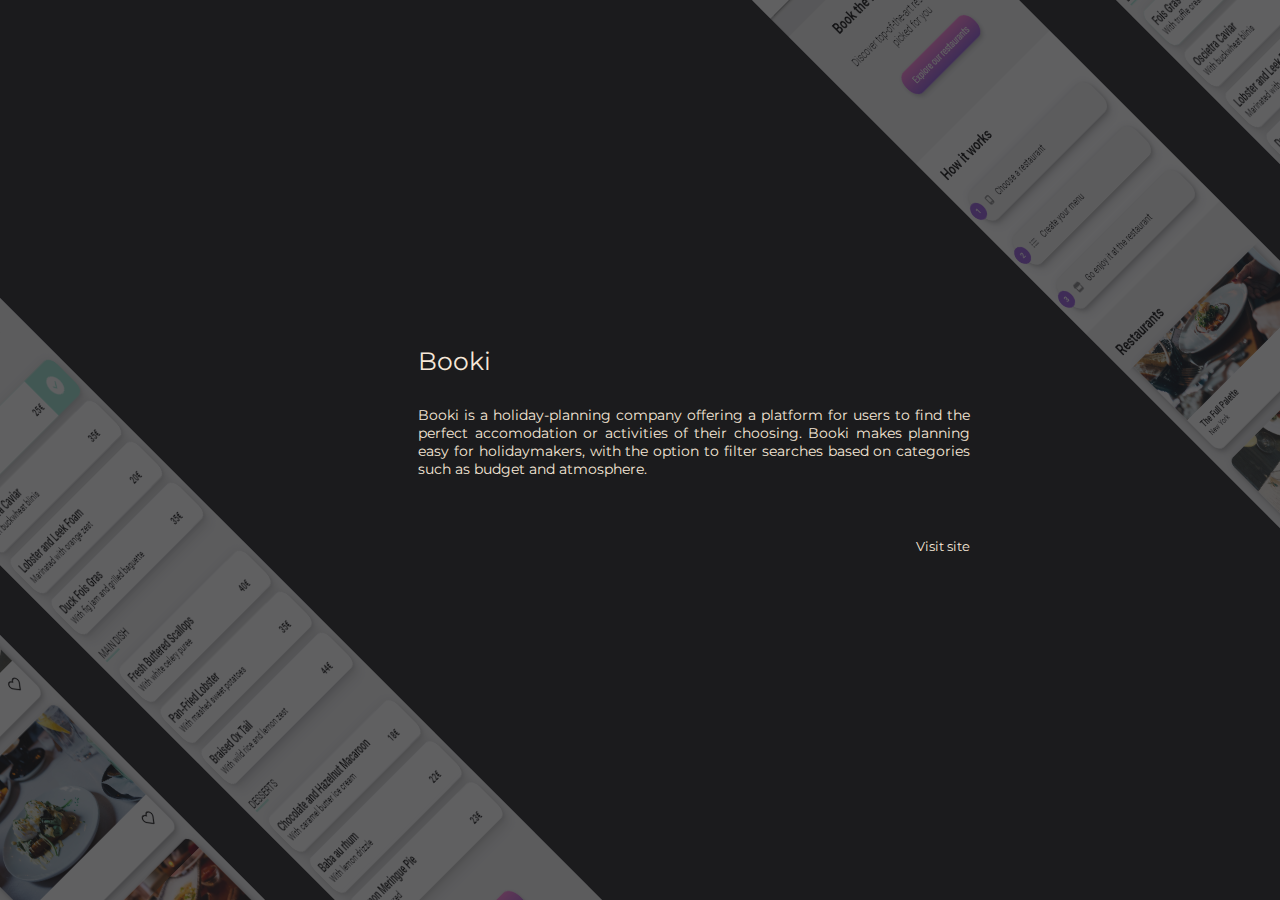
==== Booki.html @ 90eff213 "Booki text updated" ====
<!DOCTYPE html>
<html lang="en">
<head>
    <meta charset="UTF-8">
    <meta name="viewport" content="width=device-width, initial-scale=1.0">
    <link rel="stylesheet" href="css/style.css"/>
    <link rel="stylesheet" type="text/css" href="path/to/normalize.css">
    <link rel="stylesheet" href="https://cdnjs.cloudflare.com/ajax/libs/font-awesome/6.3.0/css/all.min.css" integrity="sha512-SzlrxWUlpfuzQ+pcUCosxcglQRNAq/DZjVsC0lE40xsADsfeQoEypE+enwcOiGjk/bSuGGKHEyjSoQ1zVisanQ==" crossorigin="anonymous" referrerpolicy="no-referrer">
    <link href="https://fonts.googleapis.com/css?family=Major+Mono+Display:regular" rel="stylesheet" />
    <link href="https://fonts.googleapis.com/css?family=Montserrat:100,200,300,regular,500,600,700,800,900,100italic,200italic,300italic,italic,500italic,600italic,700italic,800italic,900italic" rel="stylesheet" />
    <title>Booki Project Page</title>
</head>

<body>
    <div id="OhmyfoodPage">
        <div class="BackArrowContainer">
            <a href="index.html"><i class="fa-solid fa-arrow-left"></i></a>
        </div>
        <div class="OhmyfoodAllText">
            <div class="OhmyfoodDescription">
                <div class="OhmyfoodTitleContainer">
                    <h2 class="PageTitle">Booki</h2>
                </div>
        
                <p>Booki is a holiday-planning company offering a platform for users to find the perfect accomodation or activities of their choosing. Booki makes planning easy for holidaymakers, with the option to filter searches based on categories such as budget and atmosphere.
                </p>
        
                <div class="VisitSiteButtonContainer">
                    <button type="button"><a href="https://connie9584.github.io/Booki/">Visit site <i class="fa-solid fa-link"></i></a></button>
                </div>  
            </div>
        </div>

        <div class="OhmyfoodMobileViewMenuContainer">
            <img src="images/The-Enchanted-Plate.png">
        </div>

        <div class="OhmyfoodMobileViewHomeContainer">
            <img src="images/ohmyfood-home.png">
        </div>

        <div class="OhmyfoodMobileViewMenuContainer2">
            <img src="images/The-Enchanted-Plate.png">
        </div>

        <div class="OhmyfoodMobileViewHomeContainer2">
            <img src="images/ohmyfood-home.png">
        </div>



    
           


    </div>

    

  
</body>
</html>
---- css/style.css ----
*{
    box-sizing: border-box;
    margin: 0;
    padding: 0;
    font-family: "Montserrat",sans-serif;
    color:#F6E7D8;
    background-color:#1b1b1d;
    

}  

div.BackgroundImage {
    display:flex;
    z-index:0;
    align-items:center;
    width:100%;
    object-fit:cover;
    margin-top:-200px;
    justify-content:center;
}

img {
    width:1280px;
    opacity:84%;
}

div#Pages {
    padding-left:4%;
    padding-right:4%;
}

div.TitleContainer h1 {
    font-family:"Major Mono Display", sans-serif;
    display:flex;
    font-size:50px;
    padding-bottom:25px;

}

h2 {
    display:flex;
    font-weight:400;
    font-size:19.5px;


}

div.TitleContainer {

    display:flex;
    align-items:center;
    justify-content:center;
    flex-direction:column;
    z-index:3;
    position:relative;
    margin-top:-400px;
    background-color:transparent;
    text-shadow:3px 4px 10px #1b1b1a5e;


}

div.TitleContainer h1 {
    background-color: transparent;
}


div.TitleContainer h2 {
    background-color: transparent;
}

nav ul li a {
    position:relative;
    text-decoration:none;
    display:flex;
    color:#867F77;
    padding-bottom:20px;
    background-color:transparent;

}

nav ul li a:hover {
    color:#F6E7D8;
   
}


.NavBar  {
    display:flex;
    justify-content:right;
    padding-right:40px;
    padding-top:20px;
    z-index:3;
    background-color:transparent;



}

.NavBar ul li {
    list-style: none;
}

nav  {
    display:flex;
    flex-direction:column;

 
}


div.ScrollDownContainer {
    position:fixed;
    width:100vw;
    background-color:transparent;
    display:flex;
    align-items:center;
    flex-direction:column;
    padding-top:105px;


}

div.ScrollDownTextContainer {
    padding-bottom:5px;
    background-color:transparent;
    display:flex;
    justify-content:center;
}

i.fa-solid.fa-angle-down {
    background-color:transparent;
}

div.DownArrowContainer {
    background-color:transparent;
    display:flex;
    
}

section {
    padding-bottom:350px;
}


h2.PageTitle {
    font-size:25px;

}



div.ProjectTitlesContainer {
    display:flex;
    flex-direction:row;
    justify-content:space-between;
    position:relative;
    z-index:5;
    margin-top:-197px;
    background-color:transparent;
   
}

div.BookiTitle {
    margin-left: -23px;
    margin-top: -300px;
    background-color: transparent;

}



div.OhmyfoodTitle {
    margin-left: -23px;
    margin-top: -363px;
    background-color: transparent;
}

div.ComingSoonTitle {
    position:relative;
    left: -267px;
    margin-top: -84px;
    background-color: transparent;


}

div.ProjectTitleContainer  {
    display:flex;
    background-color:transparent;
    height: 123px;
    width: 225px;
    justify-content:center;
    align-items:center;    
    font-size:18px;
    color:#4D3D2E;
}



div.ProjectTitleContainer a {    
    text-decoration:none;
    background-color:transparent;  
    color:#4D3D2E;
}

div.ProjectTitleContainer a:hover{     
    color:#F6E7D8;
}

div.ComingSoonContainer {
    color:#4D3D2E;
    background-color:transparent;
    opacity:35%;
    font-weight:500;

}

div.Circle:hover {
    background-color:#1a1a1b;
}

div#ABOUT {
    height:700px;
}

#WORK {
    height:100vh;

}

#WORK a {
    font-weight:620;
}

div.WoodAbstract1Container img {
    width:700px;
    background-color:transparent;
    filter:saturate(130%)

}


div.WoodAbstract1Container {
    background-color:transparent;
    display:flex;
    align-items:center;
    position:relative;
    z-index:4;
    object-fit: contain;
    background-color: transparent;
    margin-left: -248px;
    margin-top: 94px;
}

div.WoodAbstract2Container img {
    width:630px;
    background-color:transparent;
    filter:saturate(130%)

}


div.WoodAbstract2Container {
    background-color:transparent;
    display:flex;
    align-items:center;
    position:relative;
    z-index:4;
    object-fit: contain;
    background-color: transparent;
    margin-left: 226px;
    margin-top: -550px;
}


div.WoodAbstract3Container img {
    width:660px;
    background-color:transparent;
    filter:saturate(130%);


}


div.WoodAbstract3Container {
    background-color:transparent;
    display:flex;
    align-items:center;
    position:relative;
    z-index:4;
    object-fit: contain;
    background-color: transparent;
    margin-left: 435px;
    margin-top: -3px;
    transform: rotate(35deg);

}


#ABOUT {
    padding-top:80px;
    height:100vh;

}

#ABOUT h2 {
    padding-bottom:30px;
}

div.AboutTextContainer {
    width:500px;
}

#CONTACT {
   height:200px;
   
}

#CONTACT h2 {
    padding-bottom:30px;
}

div.ContactTextContainer {
    width:500px;
    
}

div#OhmyfoodPage {
    padding-left:4%;
    padding-right:4%;
    display:flex;
    flex-direction:row;
    justify-content: space-between;


}

div#OhmyfoodPage {
    overflow:hidden;

}

div.OhmyfoodTitleContainer {
    width:300px;
    padding-bottom:30px;
}

p {
    width:500px;
    padding-bottom:30px;
    text-align:justify;
}

button {
    border-width: 0px;
}

button a {
    text-decoration:none;
    
}

div.VisitSiteButtonContainer {
    display:flex;
    justify-content: right;
    padding-top:30px;
}
div.OhmyfoodMobileViewHomeContainer img {
    width: 189px;
    height: 150vh;
    opacity:30%;
}

div.OhmyfoodMobileViewHomeContainer {
    display: flex;
    width: 394px;
    max-height: 100vh;
    top: -199px;
    position: relative;
    left: 100px;
    transform: rotate(-45deg);
    background: transparent;
}

    
div.OhmyfoodMobileViewMenuContainer {
    display: flex;
    width: 394px;
    max-height: 100vh;
    top: -402px;
    position: relative;
    left: 450px;
    transform:rotate(-45deg);

}

div.OhmyfoodMobileViewMenuContainer img {
    width: 189px;
    height: 150vh;
    opacity:30%;
}



div.OhmyfoodDescription {
    margin-right:150px;

}

div.OhmyfoodDescription p {
    width: 552px;

}

div.OhmyfoodAllText {
    display:flex;
    justify-content:center;
    align-items:center;
    width:100vw;
    height:100vh;
    left: 367px;
    position: relative;
    font-size: 14px;
}

div.OhmyfoodMobileViewHomeContainer2 {
    display: flex;
    width: 394px;
    max-height: 100vh;
    position: relative;
    left: -1706px;
    top: 27px;
    transform:rotate(-45deg);

}

div.OhmyfoodMobileViewHomeContainer2 img {
    width: 189px;
    height: 150vh;
    opacity:30%;
}


div.OhmyfoodMobileViewMenuContainer2 {
    display: flex;
    width: 394px;
    max-height: 100vh;
    top: 64px;
    position: relative;
    left: -1143px;
    transform:rotate(-45deg);

}

div.OhmyfoodMobileViewMenuContainer2 img {
    width: 189px;
    height: 150vh;
    opacity:30%;
}

div.BackArrowContainer {
    padding-top:30px;
}

i.fa-solid.fa-arrow-left {
    color:#867F77;
    font-size:18px;
}

i.fa-solid.fa-arrow-left:hover {
    color:#F6E7D8;
}
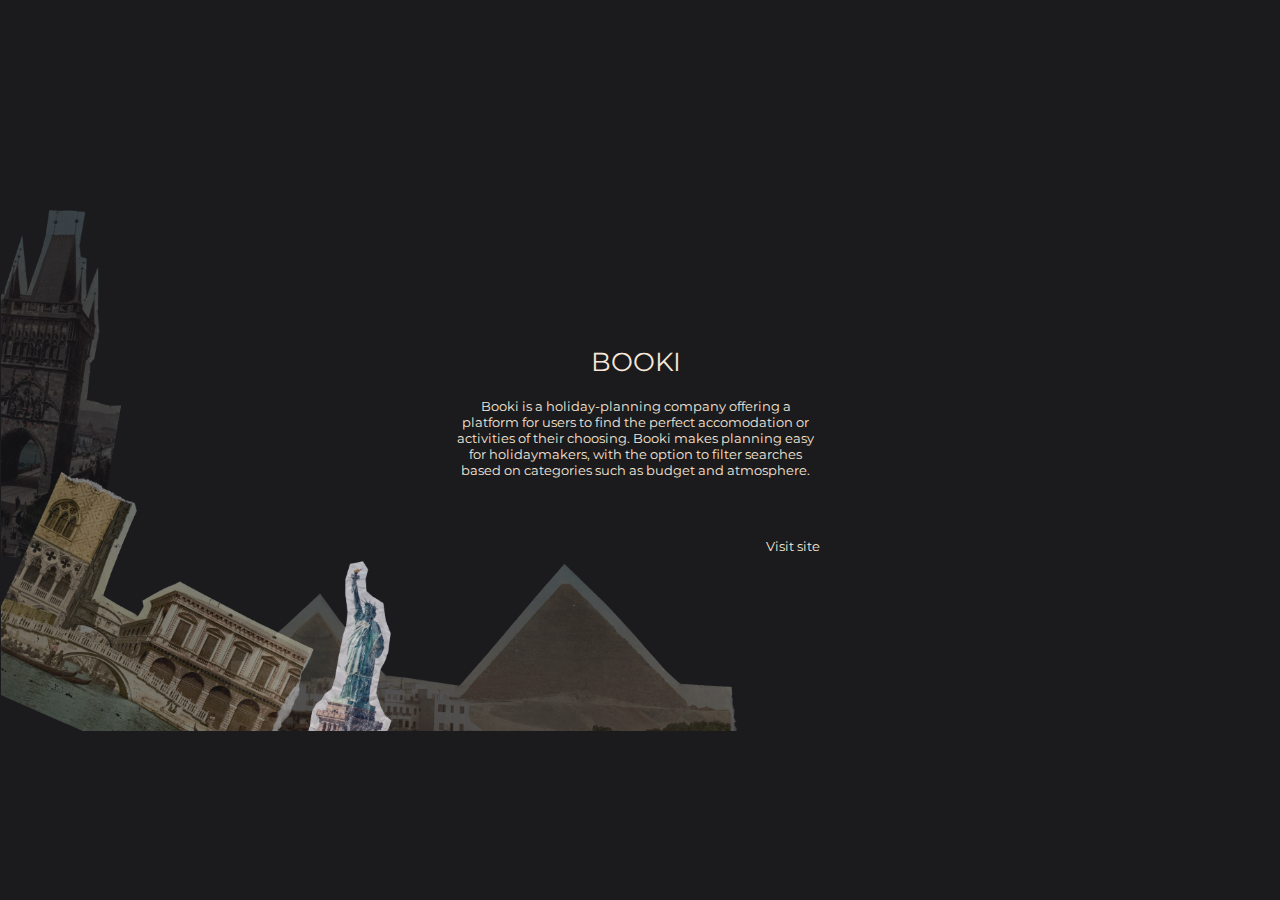
==== commit 78373245: "Booki border collage added" ====
--- a/Booki.html
+++ b/Booki.html
@@ -12,14 +12,14 @@
 </head>
 
 <body>
-    <div id="OhmyfoodPage">
+    <div id="BookiPage">
         <div class="BackArrowContainer">
             <a href="index.html"><i class="fa-solid fa-arrow-left"></i></a>
         </div>
-        <div class="OhmyfoodAllText">
-            <div class="OhmyfoodDescription">
-                <div class="OhmyfoodTitleContainer">
-                    <h2 class="PageTitle">Booki</h2>
+        <div class="BookiAllText">
+            <div class="BookiDescription">
+                <div class="BookiTitleContainer">
+                    <h2 class="PageTitle">BOOKI</h2>
                 </div>
         
                 <p>Booki is a holiday-planning company offering a platform for users to find the perfect accomodation or activities of their choosing. Booki makes planning easy for holidaymakers, with the option to filter searches based on categories such as budget and atmosphere.
@@ -31,28 +31,10 @@
             </div>
         </div>
 
-        <div class="OhmyfoodMobileViewMenuContainer">
-            <img src="images/The-Enchanted-Plate.png">
+        <div class="BookiCollageBorderContainer">
+            <img src="images/BookiCollageBorder.png">
         </div>
-
-        <div class="OhmyfoodMobileViewHomeContainer">
-            <img src="images/ohmyfood-home.png">
-        </div>
-
-        <div class="OhmyfoodMobileViewMenuContainer2">
-            <img src="images/The-Enchanted-Plate.png">
-        </div>
-
-        <div class="OhmyfoodMobileViewHomeContainer2">
-            <img src="images/ohmyfood-home.png">
-        </div>
-
-
-
     
-           
-
-
     </div>
 
     
--- a/css/style.css
+++ b/css/style.css
@@ -144,7 +144,7 @@
 
 
 h2.PageTitle {
-    font-size:25px;
+    font-size:26px;
 
 }
 
@@ -354,10 +354,13 @@
 
 button {
     border-width: 0px;
+    background-color: transparent;
 }
 
 button a {
     text-decoration:none;
+    background-color: transparent;
+    
     
 }
 
@@ -365,6 +368,7 @@
     display:flex;
     justify-content: right;
     padding-top:30px;
+    background-color: transparent;
 }
 div.OhmyfoodMobileViewHomeContainer img {
     width: 189px;
@@ -422,6 +426,8 @@
     left: 367px;
     position: relative;
     font-size: 14px;
+    z-index: 1;
+    background-color: transparent;
 }
 
 div.OhmyfoodMobileViewHomeContainer2 {
@@ -472,3 +478,76 @@
     color:#F6E7D8;
 }
 
+
+div.BookiDescription {
+    z-index: 1;
+    background-color: transparent;
+    font-size:13px;
+
+}
+
+div.BookiDescription p {
+    width: 368px;
+    z-index: 1;
+    background-color: transparent;
+    position: relative;
+
+}
+
+div.BookiAllText {
+    display:flex;
+    justify-content:center;
+    align-items:center;
+    width:100vw;
+    height:100vh;
+    left: 367px;
+    position: relative;
+    font-size: 14px;
+    z-index: 1;
+    background-color: transparent;
+
+}
+
+div#BookiPage {
+    padding-left:4%;
+    padding-right:4%;
+    display:flex;
+    flex-direction:row;
+    justify-content: space-between;
+    overflow:hidden;
+    height:100vh;
+
+   
+
+}
+
+div.BookiTitleContainer {
+    background: transparent;
+    padding-bottom:20px;
+    display:flex;
+    justify-content: center;
+}
+
+h2.PageTitle{
+    background-color: transparent;
+
+}
+
+div.BookiDescription p {
+    text-align:center;
+}
+
+div.BookiCollageBorderContainer {
+    display: flex;
+    z-index: 0;
+    position: relative;
+    left: -485px;
+    align-items: center;
+    top: 14px;
+}
+
+div.BookiCollageBorderContainer img {
+    aspect-ratio: auto;
+    width: 58vw;
+
+}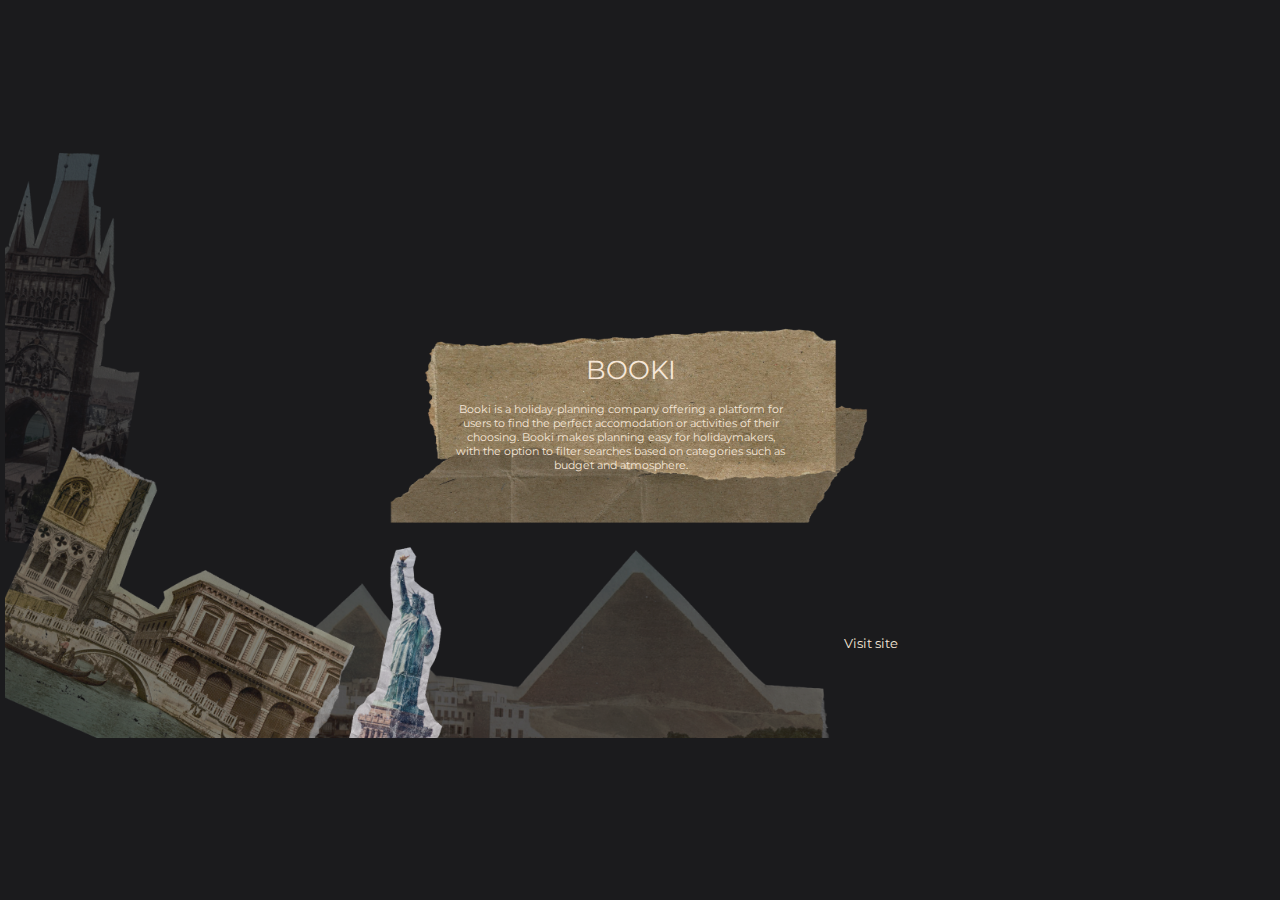
==== commit 170d3a22: "Booki border and paper image text adjusted" ====
--- a/Booki.html
+++ b/Booki.html
@@ -21,7 +21,10 @@
                 <div class="BookiTitleContainer">
                     <h2 class="PageTitle">BOOKI</h2>
                 </div>
-        
+
+                <div class="BookiTextPaperBackground">
+                    <img src="images/BookiTextPaperBackground.png">
+                </div>
                 <p>Booki is a holiday-planning company offering a platform for users to find the perfect accomodation or activities of their choosing. Booki makes planning easy for holidaymakers, with the option to filter searches based on categories such as budget and atmosphere.
                 </p>
         
--- a/css/style.css
+++ b/css/style.css
@@ -480,7 +480,7 @@
 
 
 div.BookiDescription {
-    z-index: 1;
+    z-index: 2;
     background-color: transparent;
     font-size:13px;
 
@@ -526,6 +526,10 @@
     padding-bottom:20px;
     display:flex;
     justify-content: center;
+    position: relative;
+    top: 105px;
+    left: -27px;
+    z-index: 2;
 }
 
 h2.PageTitle{
@@ -535,19 +539,38 @@
 
 div.BookiDescription p {
     text-align:center;
-}
+    top: -103px;
+    left: 38px;
+    font-size: 11.3px;
+    width: 329px;
+}
+
 
 div.BookiCollageBorderContainer {
     display: flex;
     z-index: 0;
     position: relative;
-    left: -485px;
+    left: -526px;
     align-items: center;
-    top: 14px;
+    top: -12px;
 }
 
 div.BookiCollageBorderContainer img {
     aspect-ratio: auto;
-    width: 58vw;
-
+    width: 65vw;
+
+}
+
+div.BookiTextPaperBackground {
+    aspect-ratio: auto;
+    z-index: 1;
+    position: relative;
+    top: 25px;
+    left: -29px;
+
+}
+
+div.BookiTextPaperBackground img{
+    aspect-ratio: auto;
+    width: 480px;
 }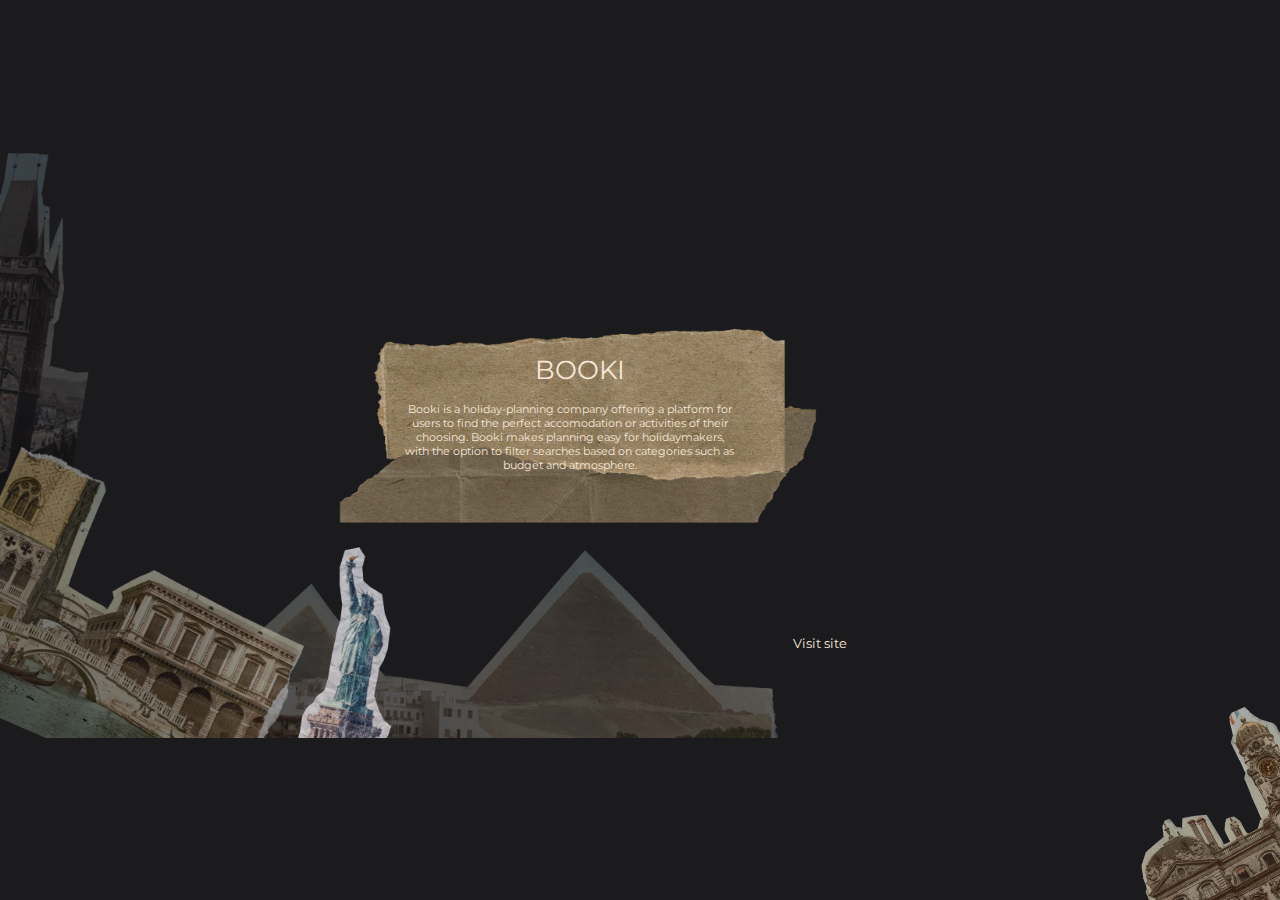
==== commit 551deeca: "Right corner of Booki border added" ====
--- a/Booki.html
+++ b/Booki.html
@@ -34,9 +34,16 @@
             </div>
         </div>
 
-        <div class="BookiCollageBorderContainer">
-            <img src="images/BookiCollageBorder.png">
+        <div class="BookiBorder">
+            <div class="BookiCollageBorderContainer">
+                <img src="images/BookiCollageBorder.png">
+            </div>
+    
+            <div class="BookiCollageBorderRightCornerContainer">
+                <img src="images/BookiCollageBorderRightCorner.png">
+            </div>
         </div>
+        
     
     </div>
 
--- a/css/style.css
+++ b/css/style.css
@@ -467,6 +467,8 @@
 
 div.BackArrowContainer {
     padding-top:30px;
+    z-index:4;
+    background-color:transparent;
 }
 
 i.fa-solid.fa-arrow-left {
@@ -480,7 +482,7 @@
 
 
 div.BookiDescription {
-    z-index: 2;
+    z-index: 4;
     background-color: transparent;
     font-size:13px;
 
@@ -503,14 +505,12 @@
     left: 367px;
     position: relative;
     font-size: 14px;
-    z-index: 1;
+    z-index: 4;
     background-color: transparent;
 
 }
 
 div#BookiPage {
-    padding-left:4%;
-    padding-right:4%;
     display:flex;
     flex-direction:row;
     justify-content: space-between;
@@ -529,7 +529,7 @@
     position: relative;
     top: 105px;
     left: -27px;
-    z-index: 2;
+    z-index: 4;
 }
 
 h2.PageTitle{
@@ -548,18 +548,42 @@
 
 div.BookiCollageBorderContainer {
     display: flex;
+    justify-content:start;
     z-index: 0;
     position: relative;
     left: -526px;
     align-items: center;
     top: -12px;
-}
+    background:transparent;
+}
+
 
 div.BookiCollageBorderContainer img {
     aspect-ratio: auto;
     width: 65vw;
 
 }
+
+div.BookiCollageBorderRightCornerContainer {
+    display: flex;
+    left: -174px;
+    position: relative;
+    background: transparent;
+    align-items: flex-end;
+}
+
+div.BookiCollageBorderRightCornerContainer img {
+    aspect-ratio: auto;
+    width: fit-content;
+    object-fit: none;
+}
+
+div.BookiBorder {
+    display: flex;
+    z-index:3;
+    background:transparent;
+}
+
 
 div.BookiTextPaperBackground {
     aspect-ratio: auto;
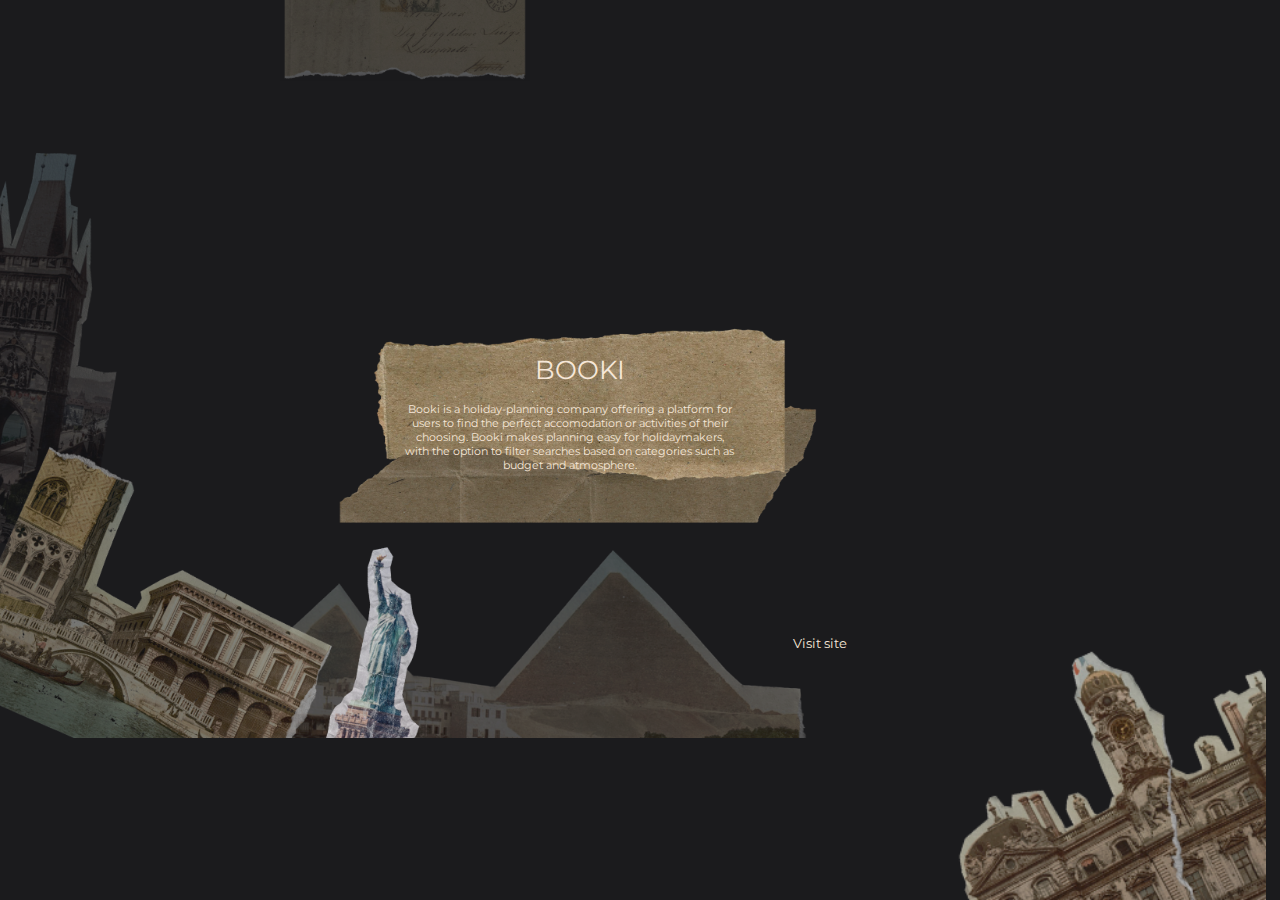
==== commit 584dd396: "Booki background postcard formatted" ====
--- a/Booki.html
+++ b/Booki.html
@@ -34,6 +34,10 @@
             </div>
         </div>
 
+        <div class="BookiBackgroundPostcardContainer">
+            <img src="images/BookiBackgroundPostcard.png">
+        </div>
+
         <div class="BookiBorder">
             <div class="BookiCollageBorderContainer">
                 <img src="images/BookiCollageBorder.png">
--- a/css/style.css
+++ b/css/style.css
@@ -551,7 +551,7 @@
     justify-content:start;
     z-index: 0;
     position: relative;
-    left: -526px;
+    left: -748px;
     align-items: center;
     top: -12px;
     background:transparent;
@@ -566,16 +566,17 @@
 
 div.BookiCollageBorderRightCornerContainer {
     display: flex;
-    left: -174px;
+    left: -607px;
     position: relative;
     background: transparent;
     align-items: flex-end;
+    width: 500px;
 }
 
 div.BookiCollageBorderRightCornerContainer img {
     aspect-ratio: auto;
-    width: fit-content;
-    object-fit: none;
+    width: 311px;
+    object-fit: cover;
 }
 
 div.BookiBorder {
@@ -597,4 +598,17 @@
 div.BookiTextPaperBackground img{
     aspect-ratio: auto;
     width: 480px;
+}
+
+div.BookiBackgroundPostcardContainer img {
+    position: relative;
+    background: transparent;
+    width: 250px;
+    z-index: 4;
+}
+
+div.BookiBackgroundPostcardContainer {
+    position: relative;
+    left: -200px;
+    top: -186px;
 }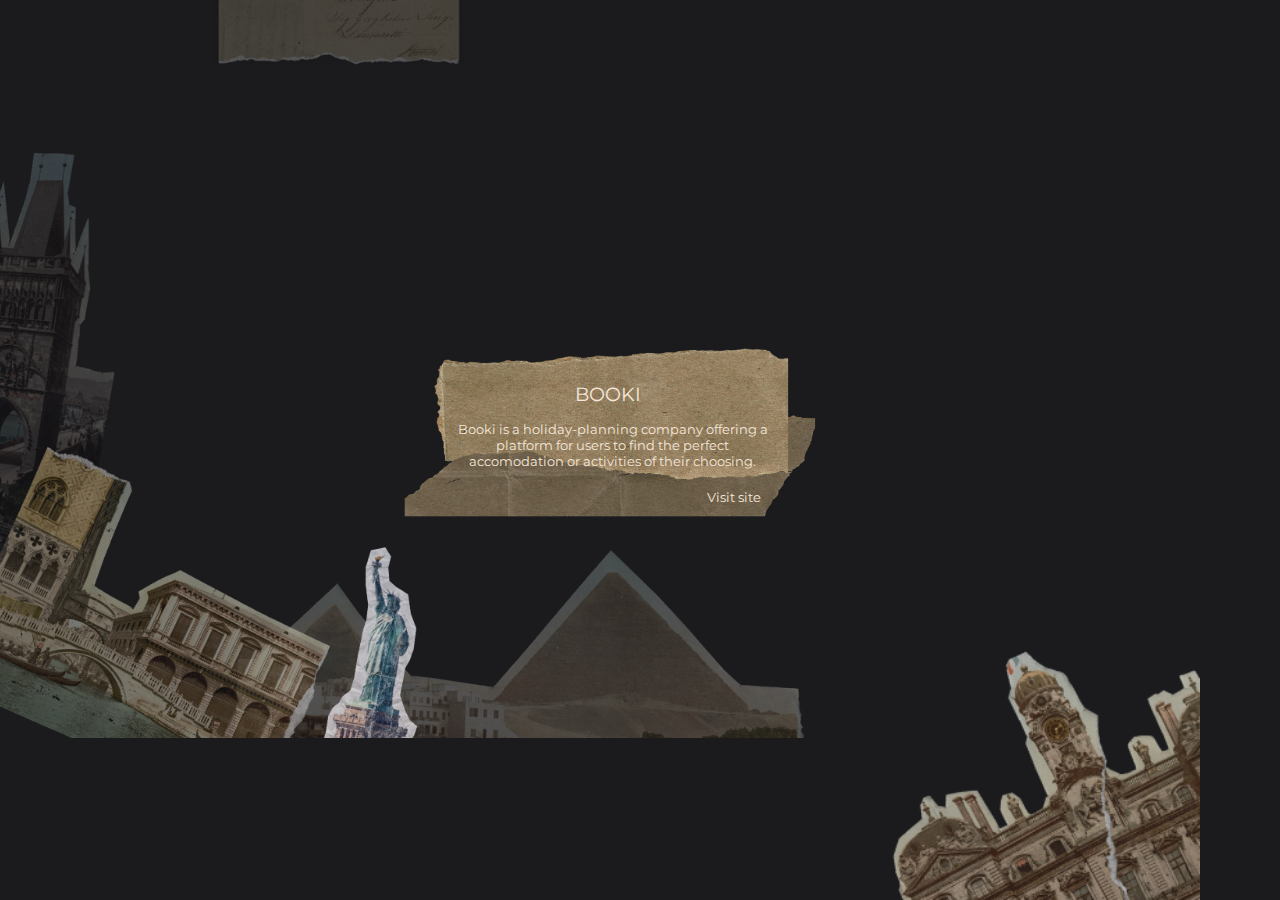
==== commit 753dfb16: "Shortened Booki description and moved visit site" ====
--- a/Booki.html
+++ b/Booki.html
@@ -25,7 +25,7 @@
                 <div class="BookiTextPaperBackground">
                     <img src="images/BookiTextPaperBackground.png">
                 </div>
-                <p>Booki is a holiday-planning company offering a platform for users to find the perfect accomodation or activities of their choosing. Booki makes planning easy for holidaymakers, with the option to filter searches based on categories such as budget and atmosphere.
+                <p>Booki is a holiday-planning company offering a platform for users to find the perfect accomodation or activities of their choosing.
                 </p>
         
                 <div class="VisitSiteButtonContainer">
--- a/css/style.css
+++ b/css/style.css
@@ -144,7 +144,7 @@
 
 
 h2.PageTitle {
-    font-size:26px;
+    font-size:19px;
 
 }
 
@@ -369,11 +369,19 @@
     justify-content: right;
     padding-top:30px;
     background-color: transparent;
+    top: -117px;
+    position: relative;
+    z-index: 5;
+    left: -20px;
 }
 div.OhmyfoodMobileViewHomeContainer img {
     width: 189px;
     height: 150vh;
     opacity:30%;
+}
+
+i.fa-solid.fa-link {
+    background: transparent;
 }
 
 div.OhmyfoodMobileViewHomeContainer {
@@ -528,7 +536,7 @@
     justify-content: center;
     position: relative;
     top: 105px;
-    left: -27px;
+    left: 34px;
     z-index: 4;
 }
 
@@ -539,9 +547,9 @@
 
 div.BookiDescription p {
     text-align:center;
-    top: -103px;
-    left: 38px;
-    font-size: 11.3px;
+    top: -77px;
+    left: 81px;
+    font-size: 13px;
     width: 329px;
 }
 
@@ -551,7 +559,7 @@
     justify-content:start;
     z-index: 0;
     position: relative;
-    left: -748px;
+    left: -684px;
     align-items: center;
     top: -12px;
     background:transparent;
@@ -591,13 +599,13 @@
     z-index: 1;
     position: relative;
     top: 25px;
-    left: -29px;
+    left: 36px;
 
 }
 
 div.BookiTextPaperBackground img{
     aspect-ratio: auto;
-    width: 480px;
+    width: 414px;
 }
 
 div.BookiBackgroundPostcardContainer img {
@@ -610,5 +618,5 @@
 div.BookiBackgroundPostcardContainer {
     position: relative;
     left: -200px;
-    top: -186px;
+    top: -201px;
 }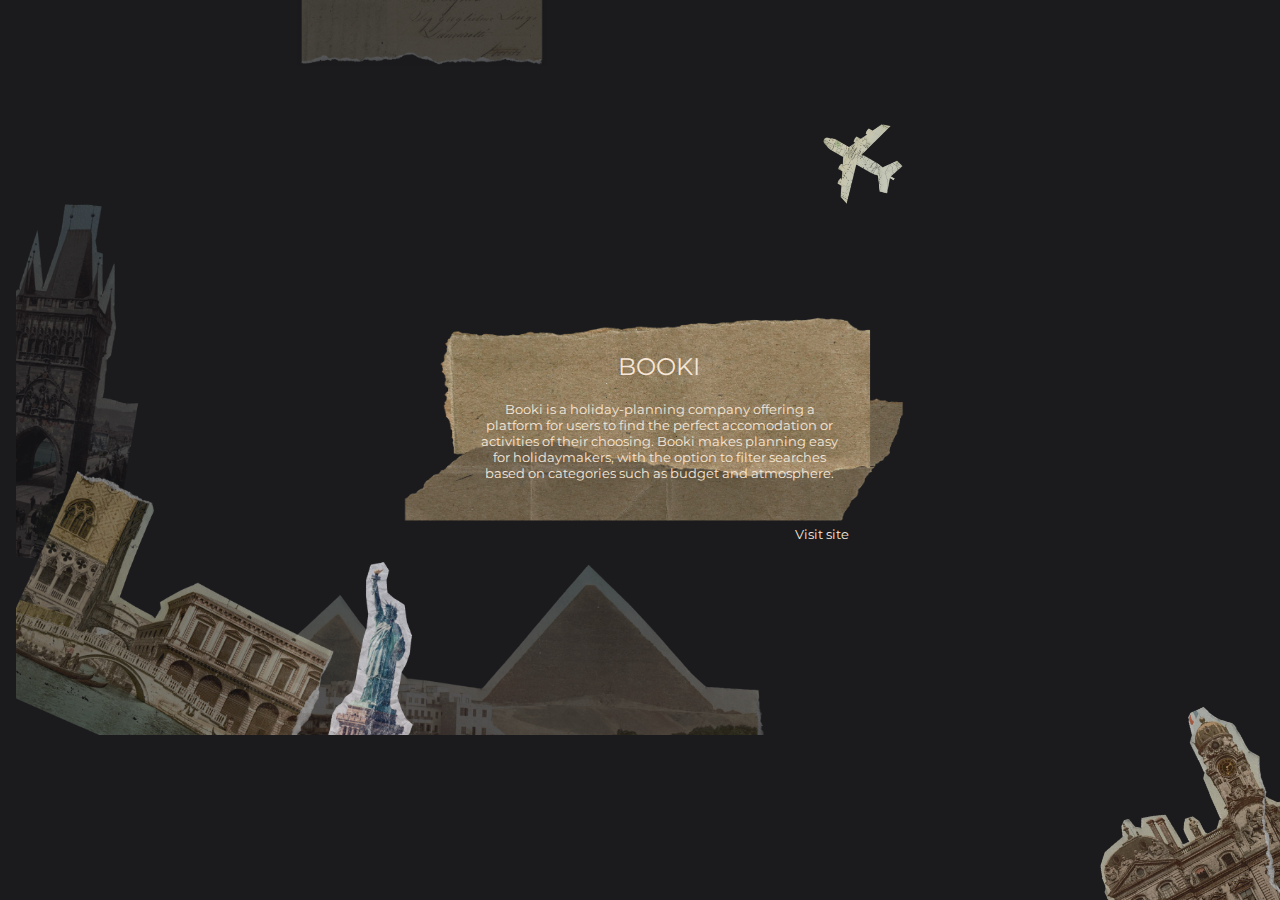
==== commit 3d4403a2: "Booki images position edited" ====
--- a/Booki.html
+++ b/Booki.html
@@ -25,13 +25,17 @@
                 <div class="BookiTextPaperBackground">
                     <img src="images/BookiTextPaperBackground.png">
                 </div>
-                <p>Booki is a holiday-planning company offering a platform for users to find the perfect accomodation or activities of their choosing.
+                <p>Booki is a holiday-planning company offering a platform for users to find the perfect accomodation or activities of their choosing. Booki makes planning easy for holidaymakers, with the option to filter searches based on categories such as budget and atmosphere.
                 </p>
         
                 <div class="VisitSiteButtonContainer">
                     <button type="button"><a href="https://connie9584.github.io/Booki/">Visit site <i class="fa-solid fa-link"></i></a></button>
                 </div>  
             </div>
+        </div>
+
+        <div class="BookiPlaneContainer">
+            <img src="images/BookiPlane.png">
         </div>
 
         <div class="BookiBackgroundPostcardContainer">
--- a/css/style.css
+++ b/css/style.css
@@ -144,7 +144,7 @@
 
 
 h2.PageTitle {
-    font-size:19px;
+    font-size:24px;
 
 }
 
@@ -535,8 +535,8 @@
     display:flex;
     justify-content: center;
     position: relative;
-    top: 105px;
-    left: 34px;
+    top: 111px;
+    left: 41px;
     z-index: 4;
 }
 
@@ -547,34 +547,34 @@
 
 div.BookiDescription p {
     text-align:center;
-    top: -77px;
-    left: 81px;
+    top: -102px;
+    left: 108px;
     font-size: 13px;
-    width: 329px;
+    width: 369px;
 }
 
 
 div.BookiCollageBorderContainer {
     display: flex;
-    justify-content:start;
+    justify-content: start;
     z-index: 0;
     position: relative;
-    left: -684px;
+    left: -816px;
     align-items: center;
-    top: -12px;
-    background:transparent;
+    top: 13px;
+    background: transparent;
 }
 
 
 div.BookiCollageBorderContainer img {
     aspect-ratio: auto;
-    width: 65vw;
+    width: 59vw;
 
 }
 
 div.BookiCollageBorderRightCornerContainer {
     display: flex;
-    left: -607px;
+    left: -491px;
     position: relative;
     background: transparent;
     align-items: flex-end;
@@ -583,8 +583,8 @@
 
 div.BookiCollageBorderRightCornerContainer img {
     aspect-ratio: auto;
-    width: 311px;
-    object-fit: cover;
+    width: 243px;
+    object-fit: none;
 }
 
 div.BookiBorder {
@@ -605,7 +605,7 @@
 
 div.BookiTextPaperBackground img{
     aspect-ratio: auto;
-    width: 414px;
+    width: 502px;
 }
 
 div.BookiBackgroundPostcardContainer img {
@@ -617,6 +617,23 @@
 
 div.BookiBackgroundPostcardContainer {
     position: relative;
-    left: -200px;
+    left: -285px;
     top: -201px;
+}
+
+div.BookiPlaneContainer img {
+    width: 94px;
+    z-index: 5;
+    position: relative;
+    background: transparent;
+}
+
+div.BookiPlaneContainer {
+    left: 321px;
+    position: relative;
+    top: 124px;
+}
+
+div.BookiPlaneContainer img {
+    width:80px;
 }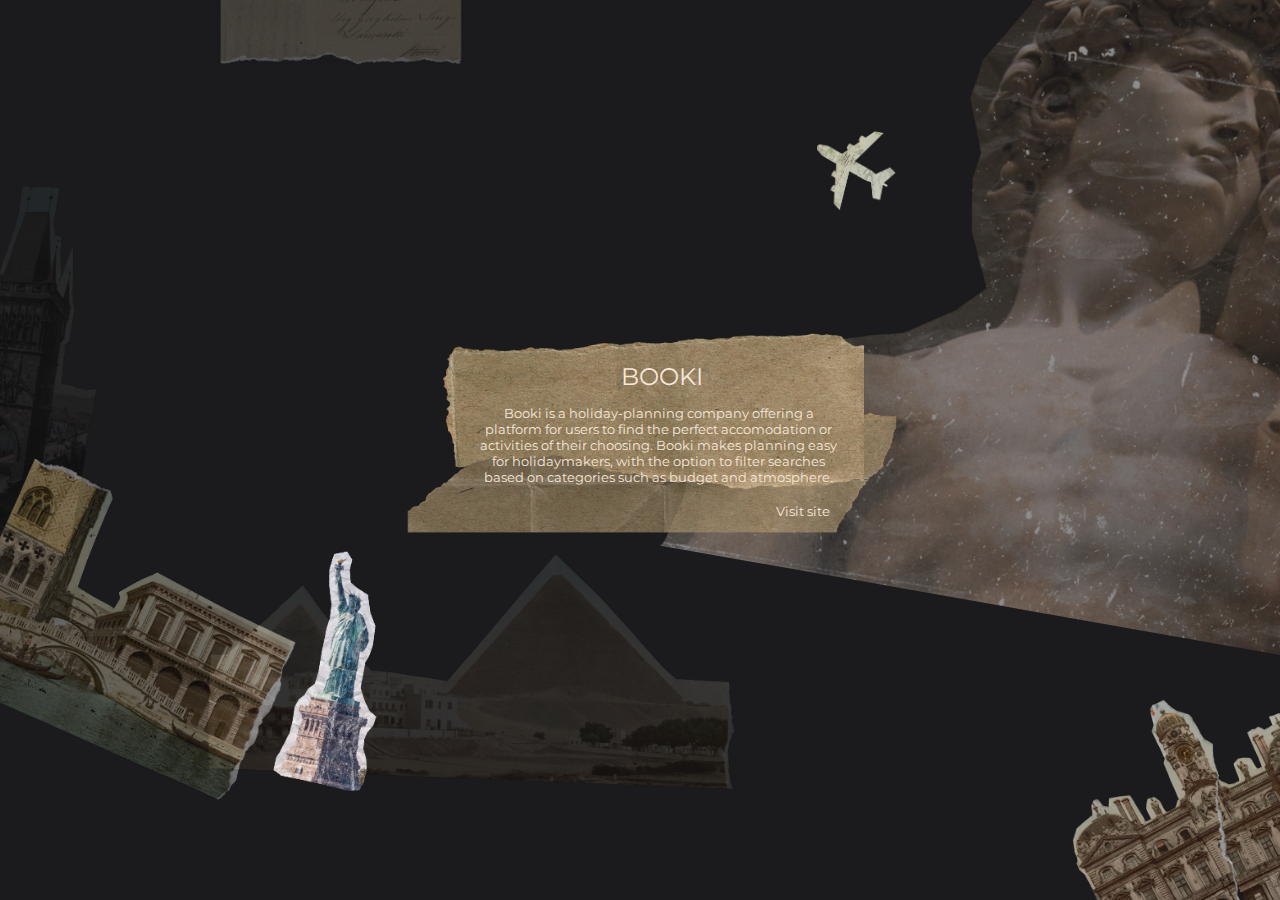
==== commit a5b82cbc: "Statue image formatted and added Repositioning elements in Booki page" ====
--- a/Booki.html
+++ b/Booki.html
@@ -13,6 +13,9 @@
 
 <body>
     <div id="BookiPage">
+        <div class="BookiGiantStatueContainer">
+            <img src="images/BookiGiantStatue.png">
+        </div>
         <div class="BackArrowContainer">
             <a href="index.html"><i class="fa-solid fa-arrow-left"></i></a>
         </div>
--- a/css/style.css
+++ b/css/style.css
@@ -20,7 +20,7 @@
 }
 
 img {
-    width:1280px;
+    width:1218px;
     opacity:84%;
 }
 
@@ -116,7 +116,7 @@
     display:flex;
     align-items:center;
     flex-direction:column;
-    padding-top:105px;
+    padding-top:141px;
 
 
 }
@@ -327,19 +327,53 @@
 }
 
 div#OhmyfoodPage {
-    padding-left:4%;
-    padding-right:4%;
     display:flex;
     flex-direction:row;
-    justify-content: space-between;
-
-
-}
-
-div#OhmyfoodPage {
     overflow:hidden;
-
-}
+    display:flex;
+    flex-direction: row;
+}
+
+div.OhmyfoodStrawberryContainer {
+    width: 100vw;
+    display: flex;
+    rotate: -50deg;
+    left: -202px;
+    top: -287px;
+    position: relative;
+}
+
+div.OhmyfoodStrawberryContainer img {
+    width: 573px;
+    object-fit: contain;
+}
+div.OhmyfoodContentContainer {
+    width:100vw;
+    height:100vh;
+    display:flex;
+    position:relative;
+    justify-content: center;
+    align-items:center;
+    left: -268px;
+    top: 29px;
+    background: transparent;
+}
+
+div.OhmyfoodPaperImageContainer {
+    display: flex;
+    background: transparent;
+    z-index:1;
+    margin-right: 90px;
+}
+
+div.OhmyfoodPaperImageContainer img {
+    object-fit: contain;
+    aspect-ratio: auto;
+    width: 264px;
+    opacity:95%;
+    
+}
+
 
 div.OhmyfoodTitleContainer {
     width:300px;
@@ -364,124 +398,78 @@
     
 }
 
-div.VisitSiteButtonContainer {
+div#BookiPage .VisitSiteButtonContainer {
     display:flex;
     justify-content: right;
     padding-top:30px;
     background-color: transparent;
-    top: -117px;
     position: relative;
     z-index: 5;
-    left: -20px;
-}
-div.OhmyfoodMobileViewHomeContainer img {
-    width: 189px;
-    height: 150vh;
-    opacity:30%;
-}
+    top: -176px;
+    left: -539px;
+}
+
+div#OhmyfoodPage .VisitSiteButtonContainer {
+    display:flex;
+    justify-content: right;
+    padding-top:30px;
+    background-color: transparent;
+    position: relative;
+    z-index: 5;
+    top: -27px;
+    left: -29px;
+}
+
+div#OhmyfoodPage .BackArrowContainer {
+    background: transparent;
+    padding-top: 30px;
+    z-index: 4;
+    background-color: transparent;
+    position: relative;
+    left: -569px;
+}
+
+
+
 
 i.fa-solid.fa-link {
     background: transparent;
 }
 
-div.OhmyfoodMobileViewHomeContainer {
-    display: flex;
-    width: 394px;
-    max-height: 100vh;
-    top: -199px;
-    position: relative;
-    left: 100px;
-    transform: rotate(-45deg);
-    background: transparent;
-}
-
-    
-div.OhmyfoodMobileViewMenuContainer {
-    display: flex;
-    width: 394px;
-    max-height: 100vh;
-    top: -402px;
-    position: relative;
-    left: 450px;
-    transform:rotate(-45deg);
-
-}
-
-div.OhmyfoodMobileViewMenuContainer img {
-    width: 189px;
-    height: 150vh;
-    opacity:30%;
-}
-
-
-
 div.OhmyfoodDescription {
-    margin-right:150px;
-
-}
-
-div.OhmyfoodDescription p {
-    width: 552px;
-
-}
+    margin-right:0px;
+
+}
+
 
 div.OhmyfoodAllText {
     display:flex;
     justify-content:center;
     align-items:center;
-    width:100vw;
     height:100vh;
-    left: 367px;
     position: relative;
     font-size: 14px;
     z-index: 1;
     background-color: transparent;
 }
 
-div.OhmyfoodMobileViewHomeContainer2 {
-    display: flex;
-    width: 394px;
-    max-height: 100vh;
-    position: relative;
-    left: -1706px;
-    top: 27px;
-    transform:rotate(-45deg);
-
-}
-
-div.OhmyfoodMobileViewHomeContainer2 img {
-    width: 189px;
-    height: 150vh;
-    opacity:30%;
-}
-
-
-div.OhmyfoodMobileViewMenuContainer2 {
-    display: flex;
-    width: 394px;
-    max-height: 100vh;
-    top: 64px;
-    position: relative;
-    left: -1143px;
-    transform:rotate(-45deg);
-
-}
-
-div.OhmyfoodMobileViewMenuContainer2 img {
-    width: 189px;
-    height: 150vh;
-    opacity:30%;
-}
-
-div.BackArrowContainer {
+
+div#BookiPage .BackArrowContainer {
     padding-top:30px;
     z-index:4;
     background-color:transparent;
+    position:relative;
+    left:-457px;
+}
+
+div#OhmyfoodPage .BackArrowContainer a {
+    background: transparent;
 }
 
 i.fa-solid.fa-arrow-left {
     color:#867F77;
     font-size:18px;
+    background: transparent;
 }
 
 i.fa-solid.fa-arrow-left:hover {
@@ -496,13 +484,6 @@
 
 }
 
-div.BookiDescription p {
-    width: 368px;
-    z-index: 1;
-    background-color: transparent;
-    position: relative;
-
-}
 
 div.BookiAllText {
     display:flex;
@@ -524,10 +505,26 @@
     justify-content: space-between;
     overflow:hidden;
     height:100vh;
-
-   
-
-}
+}
+
+div.BookiGiantStatueContainer {
+    rotate: 10deg;
+    z-index: 3;
+    left: 671px;
+    top: -97px;
+    position: relative;
+    width: 500px;
+    
+
+}
+
+div.BookiGiantStatueContainer img {
+    width: 973px;
+    object-fit: cover;
+    opacity: 50%;
+    
+}
+
 
 div.BookiTitleContainer {
     background: transparent;
@@ -535,8 +532,8 @@
     display:flex;
     justify-content: center;
     position: relative;
-    top: 111px;
-    left: 41px;
+    top: 157px;
+    left: -456px;
     z-index: 4;
 }
 
@@ -547,44 +544,53 @@
 
 div.BookiDescription p {
     text-align:center;
-    top: -102px;
-    left: 108px;
+    top: -134px;
+    left: -393px;
     font-size: 13px;
     width: 369px;
+    z-index: 1;
+    background-color: transparent;
+    position: relative;
 }
 
 
 div.BookiCollageBorderContainer {
     display: flex;
     justify-content: start;
-    z-index: 0;
-    position: relative;
-    left: -816px;
+    z-index: 1;
+    position: relative;
+    left: -1413px;
     align-items: center;
-    top: 13px;
+    top: 43px;
     background: transparent;
 }
 
 
 div.BookiCollageBorderContainer img {
     aspect-ratio: auto;
-    width: 59vw;
+    width: 64vw;
+    background: transparent;
+    opacity:100%;
+    
 
 }
 
 div.BookiCollageBorderRightCornerContainer {
     display: flex;
-    left: -491px;
+    left: -1079px;
     position: relative;
     background: transparent;
     align-items: flex-end;
     width: 500px;
+    top: 97px;
 }
 
 div.BookiCollageBorderRightCornerContainer img {
     aspect-ratio: auto;
-    width: 243px;
-    object-fit: none;
+    width: 324px;
+    object-fit: cover;
+    background: transparent;
+    opacity: 100%;
 }
 
 div.BookiBorder {
@@ -599,13 +605,15 @@
     z-index: 1;
     position: relative;
     top: 25px;
-    left: 36px;
+    left: -466px;
+    background: transparent;
 
 }
 
 div.BookiTextPaperBackground img{
     aspect-ratio: auto;
     width: 502px;
+    background: transparent;
 }
 
 div.BookiBackgroundPostcardContainer img {
@@ -617,23 +625,22 @@
 
 div.BookiBackgroundPostcardContainer {
     position: relative;
-    left: -285px;
+    left: -866px;
     top: -201px;
+  
 }
 
 div.BookiPlaneContainer img {
-    width: 94px;
+    width: 80px;
     z-index: 5;
     position: relative;
     background: transparent;
 }
 
 div.BookiPlaneContainer {
-    left: 321px;
-    position: relative;
-    top: 124px;
-}
-
-div.BookiPlaneContainer img {
-    width:80px;
+    left: -185px;
+    position: relative;
+    top: 131px;
+    background: transparent;
+    opacity: 100%;
 }